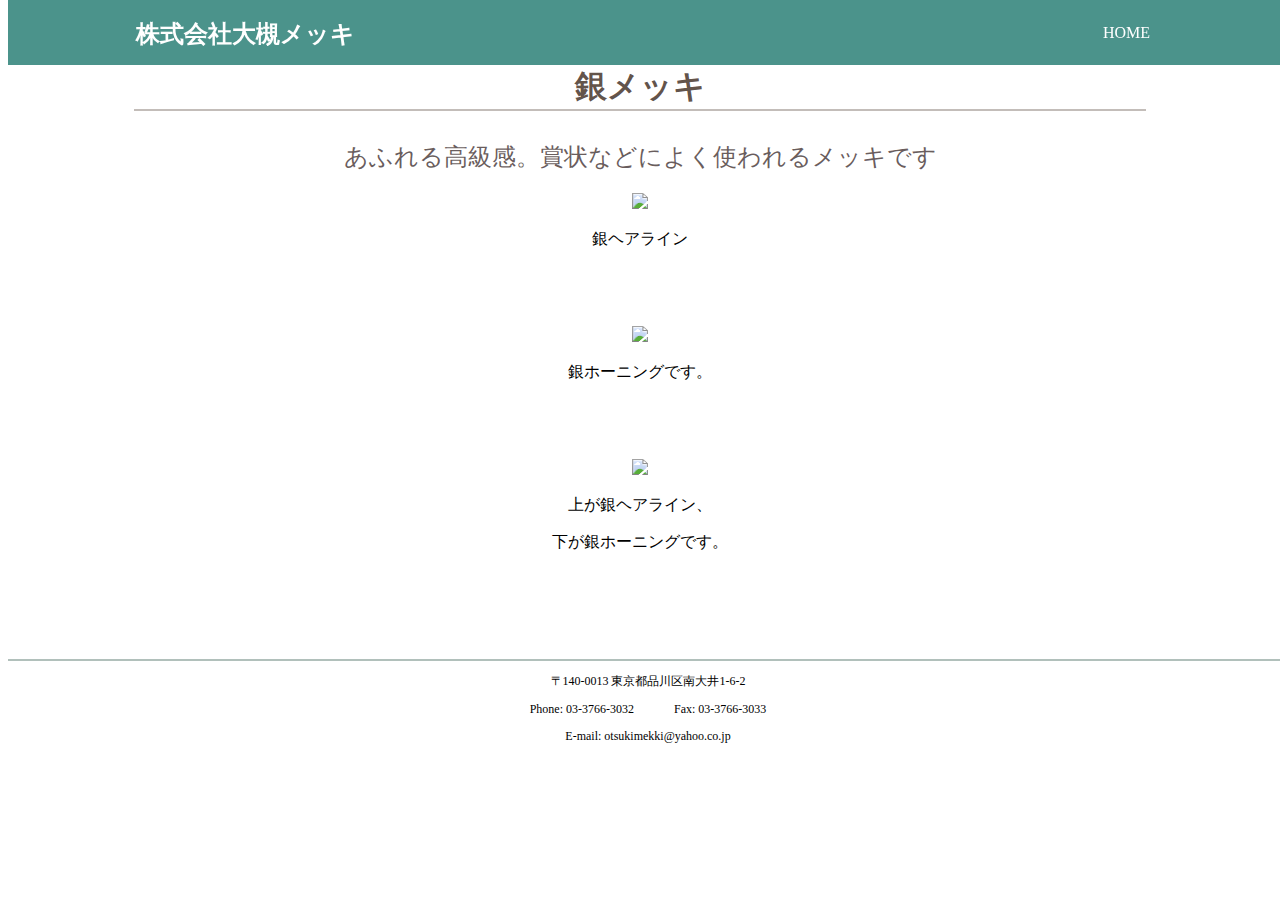
==== ag.html @ 5940492c "Create ag.html" ====
<!DOCTYPE html>
<html>
  <head>
    <meta charset="utf-8">
    <meta name="viewport" content="width=device-width, initial-scale=1.0">
    <title>大槻メッキ</title>
    <link rel="stylesheet" href="stylesheet.css">
    <link rel="stylesheet" href="responsive.css">

  </head>
  <body>
    <header>
      <div class="container">

        <div class="header-left">
          <p>株式会社大槻メッキ</p>
        </div>

        <div class="header-right">
          <a href="index.html">HOME</a>
        </div>

      </div>
    </header>

    <div class="ag-intro">
      <div class="container">
        <h1>銀メッキ</h1>
        <h2>あふれる高級感。賞状などによく使われるメッキです</h2>

        <div class="img">
          <img src="ag_1.png">
          <p>銀ヘアライン</p>
        </div>

        <div class="img">
          <img src="ag_2.png">
          <p>銀ホーニングです。</p>
        </div>
        <div class="img">
          <img src="ag_3.png">
          <p>上が銀ヘアライン、</p>
          <p>下が銀ホーニングです。</p>
        </div>

      </div>



    </div>

    <footer>


        <p>〒140-0013 東京都品川区南大井1-6-2</p>
        <div class="phone">
          <p>Phone: 03-3766-3032<span></span>Fax: 03-3766-3033</p>

        </div>

        <p>E-mail: otsukimekki@yahoo.co.jp</p>

    </footer>
---- stylesheet.css ----
*{
  box-sizing:border-box;

}
a{
  text-decoration:none;
  color:white;
}
.container{
  max-width:1400px;
  width:80%;
  /*padding-left: 15px;
  padding-right:15px;*/
  margin:0 auto;
  display:block;
  padding-bottom:30px;
  text-align:center;
}

.header-left{
  float:left;

}
.header-right{
  float:right;


}

header{
  height:65px;
  width:100%;
  background-color:rgba(30,120,110,0.8);
  position:fixed;
  z-index:10;
  top:0;

}
.header-left p{
  color:white;
  font-weight:bold;
  font-size:24px;
  margin-top: 18px;
}

.header-right a{
  line-height:65px;
  display:block;

  padding:0 10px;
  transition:all 0.3s;
}

.header-right a:hover{
  background-color:rgba(160,200,100,0.6);

}
.header-right a:active{
  background-color:rgba(160,200,100,0.3);
}

h1{
  margin-top:65px;
  margin-bottom:30px;
  color:rgba(56,37,24,0.8);
  border-bottom:2px solid rgba(56,37,24,0.3);


}
.playting{
  display:inline-block;
  width:100%;

}

.kind{
  margin:12px;

  border-radius:26px;
  opacity:0.8;
  /*box-shadow:0 3px rgba(10,30,70,0.7);*/
  width:auto;
}
.kind:hover{
  opacity:1;
}
.kind:active{
  opacity:0.7;
}

.playting a{
  line-height:60px;
  padding:24px;
  margin:10px;


}
.ni{
  background-color:rgb(90,85,60);
}
.au{
  background-color:rgb(240,200,56);
}
.cr{
  background-color:rgb(60,85,90);
}
.old{
  background-color:rgb(56,56,56);
}
.ag{
  background-color:rgb(150,150,170);
}
.polish{
  background-color:rgb(200,200,100);
}

h2{
  font-weight:normal;
  color:rgba(56,40,40,0.75);
}

footer{
  text-align:center;
  font-size: 12px;
  position:absolute;
  width:100%;
  /*background-color:rgba(270,240,200,1);*/
  border-top:2px solid rgba(100,130,120,0.5);
}
.phone span{
  padding:0 20px;
}

.imgs{
  float:left;
  display:inline-block;
}
.img{
  padding-bottom:60px;
}
img{
  width:100%;
  max-width:700px;
}
---- responsive.css ----
@media(max-width:670px){
  header{
    position:absolute;
  }
  .header-left p{
    font-size:20px;
  }
  h2{
    font-size:20px;
  }
  .container{
    width:93%;
  }
}
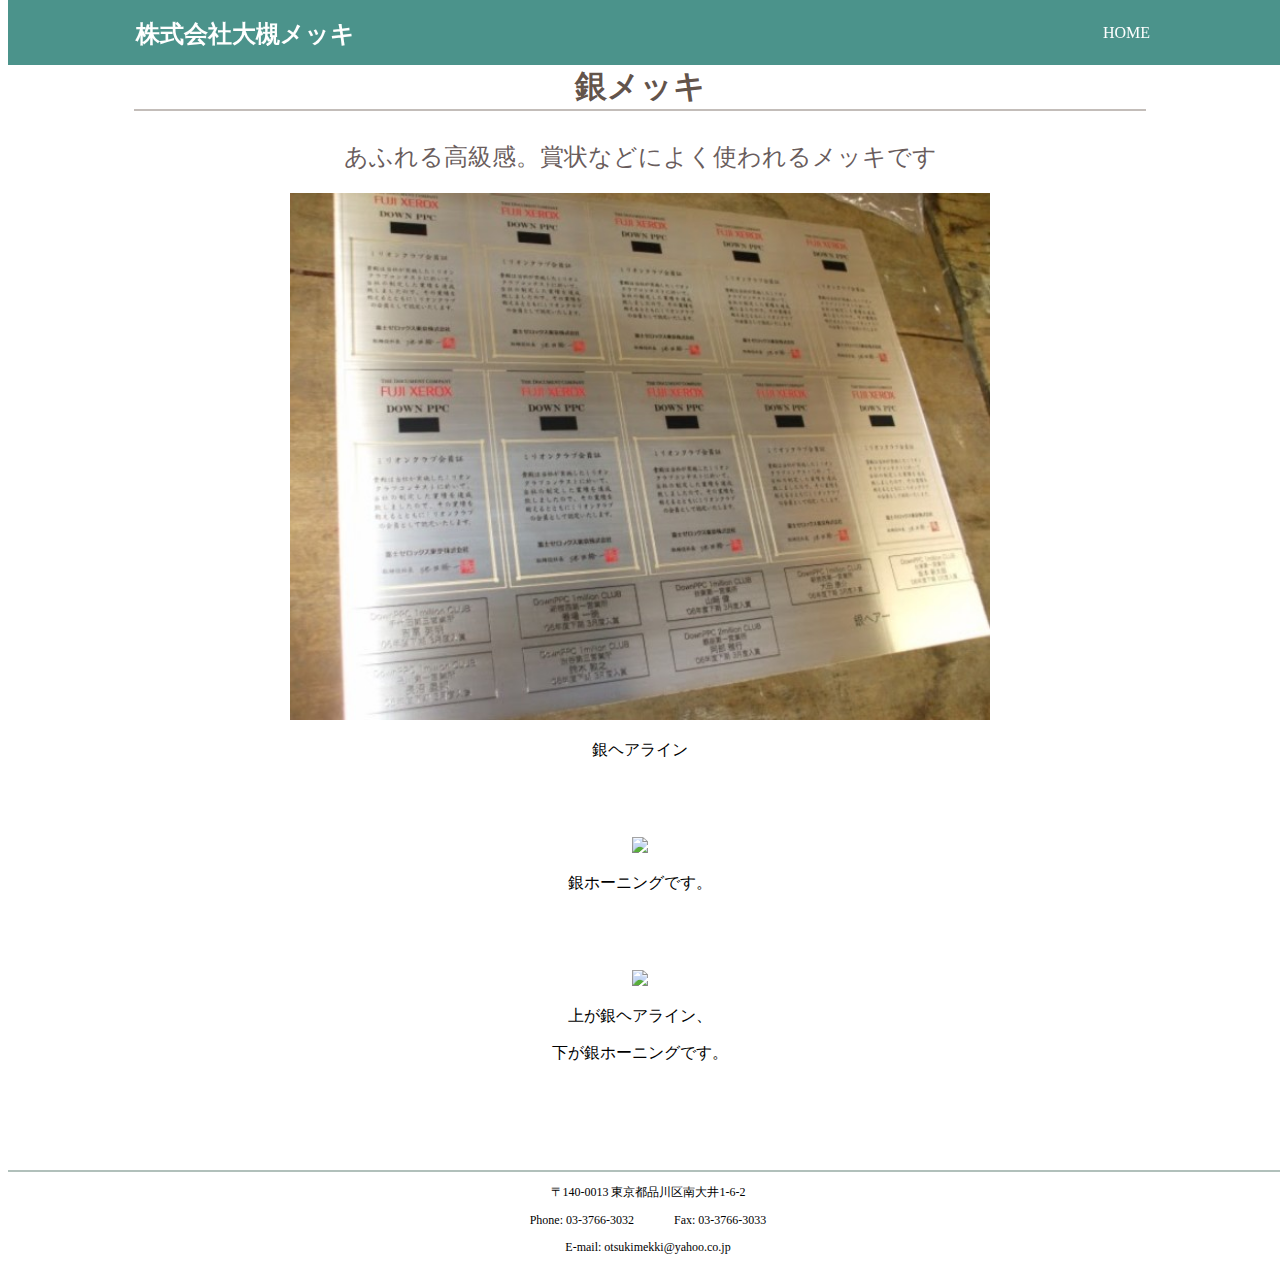
==== commit b0925ae0: "Update ag.html" ====
--- a/ag.html
+++ b/ag.html
@@ -29,7 +29,7 @@
         <h2>あふれる高級感。賞状などによく使われるメッキです</h2>
 
         <div class="img">
-          <img src="ag_1.png">
+          <img src="1582798050680.jpg">
           <p>銀ヘアライン</p>
         </div>
 
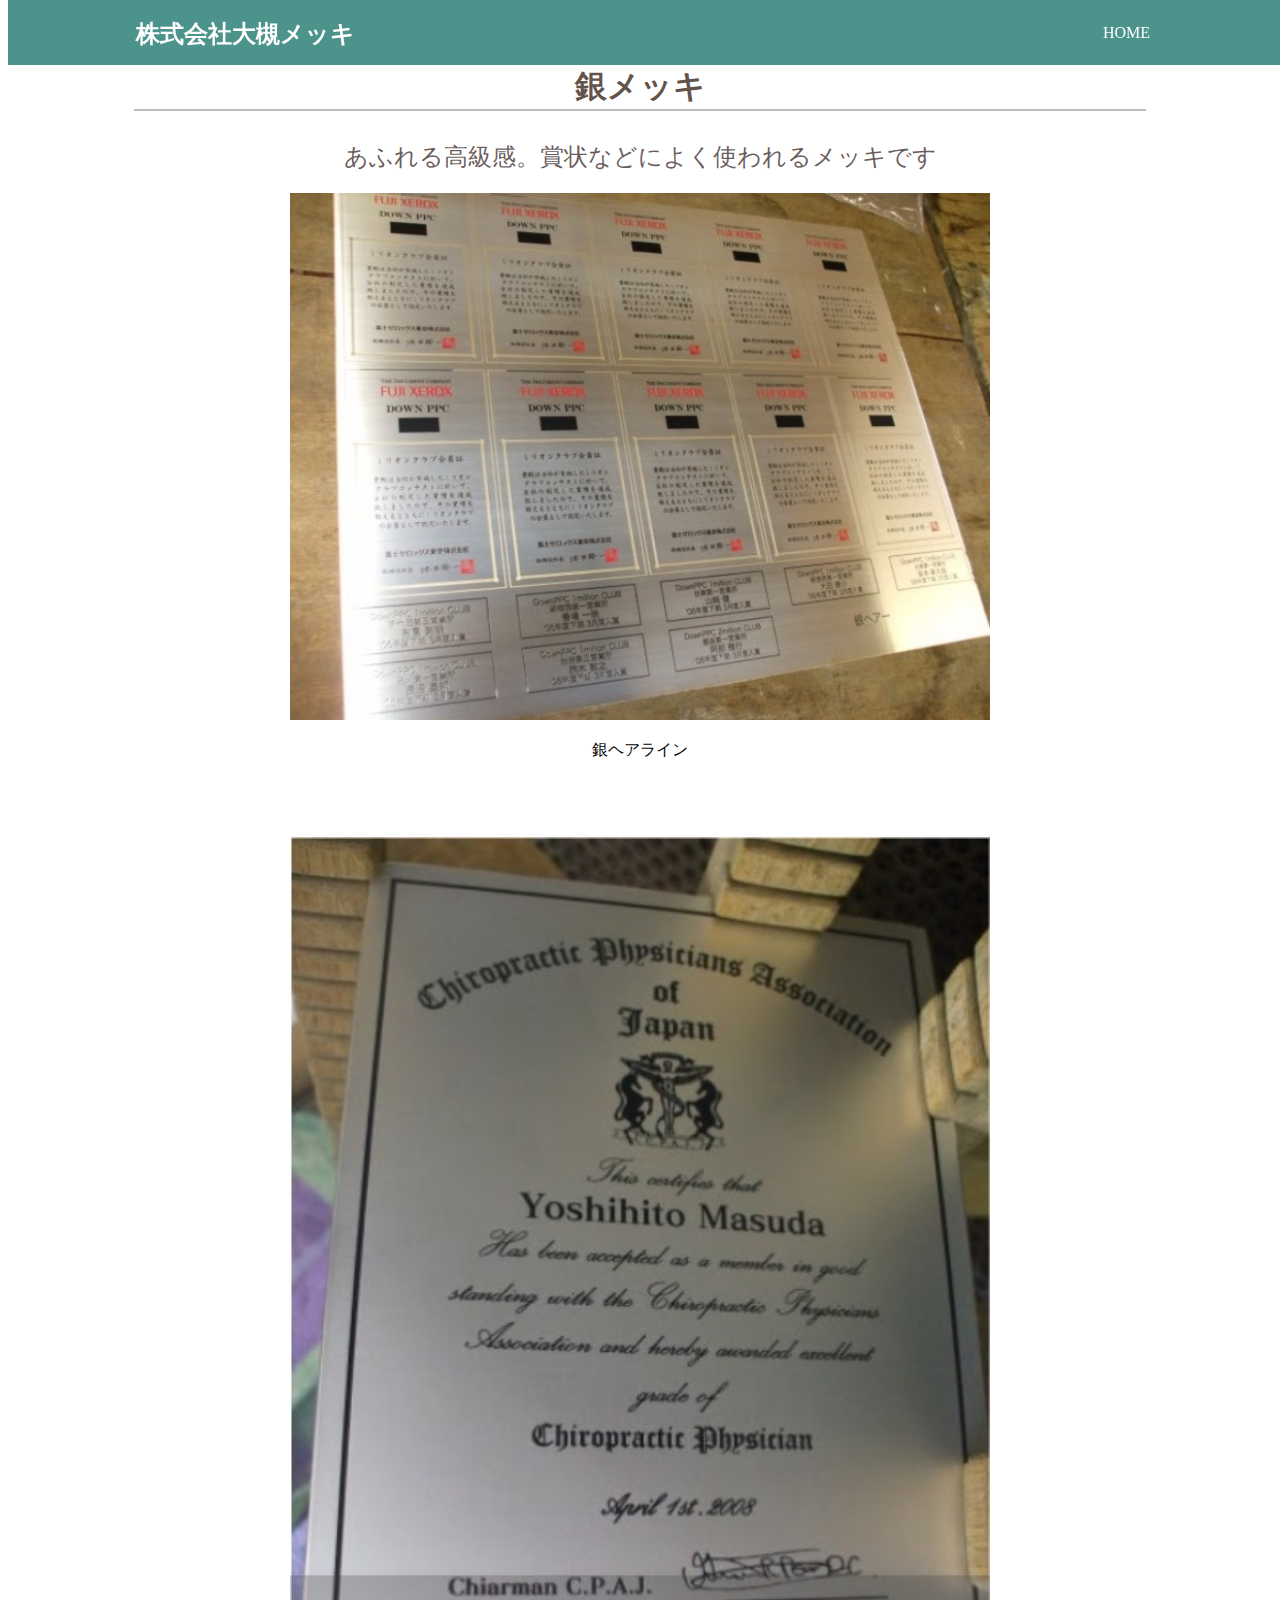
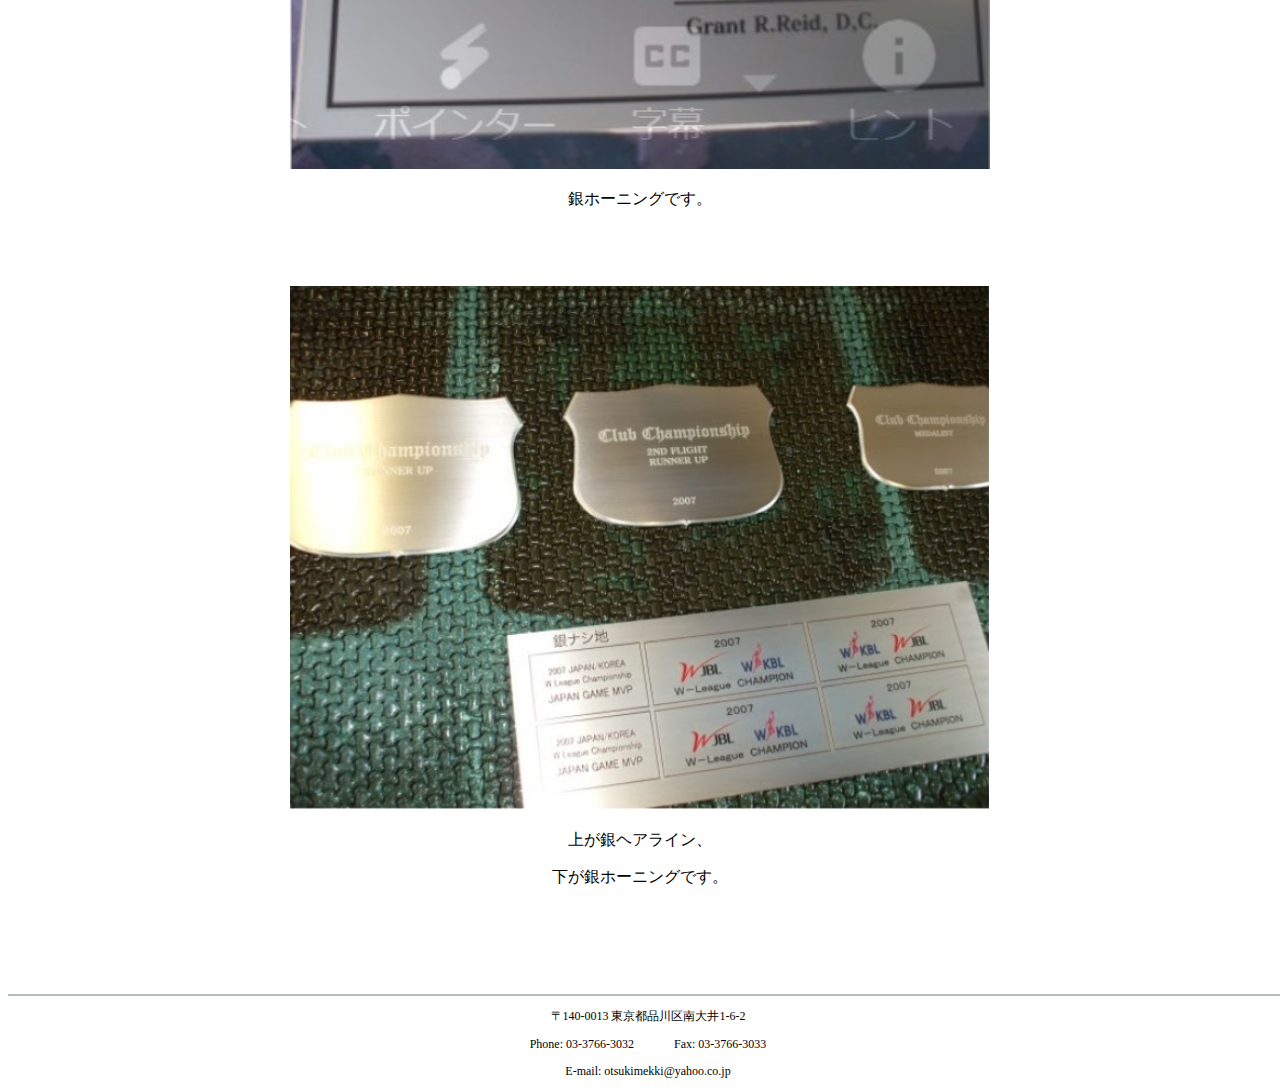
==== commit 899cf556: "Update ag.html" ====
--- a/ag.html
+++ b/ag.html
@@ -6,6 +6,7 @@
     <title>大槻メッキ</title>
     <link rel="stylesheet" href="stylesheet.css">
     <link rel="stylesheet" href="responsive.css">
+     
 
   </head>
   <body>
@@ -29,16 +30,16 @@
         <h2>あふれる高級感。賞状などによく使われるメッキです</h2>
 
         <div class="img">
-          <img src="1582798050680.jpg">
+          <img src="https://otsukimekki.github.io/1582798050680.jpg">
           <p>銀ヘアライン</p>
         </div>
 
         <div class="img">
-          <img src="ag_2.png">
+          <img src="https://otsukimekki.github.io/1582798054102.jpg">
           <p>銀ホーニングです。</p>
         </div>
         <div class="img">
-          <img src="ag_3.png">
+          <img src="https://otsukimekki.github.io/1582798056950.jpg">
           <p>上が銀ヘアライン、</p>
           <p>下が銀ホーニングです。</p>
         </div>
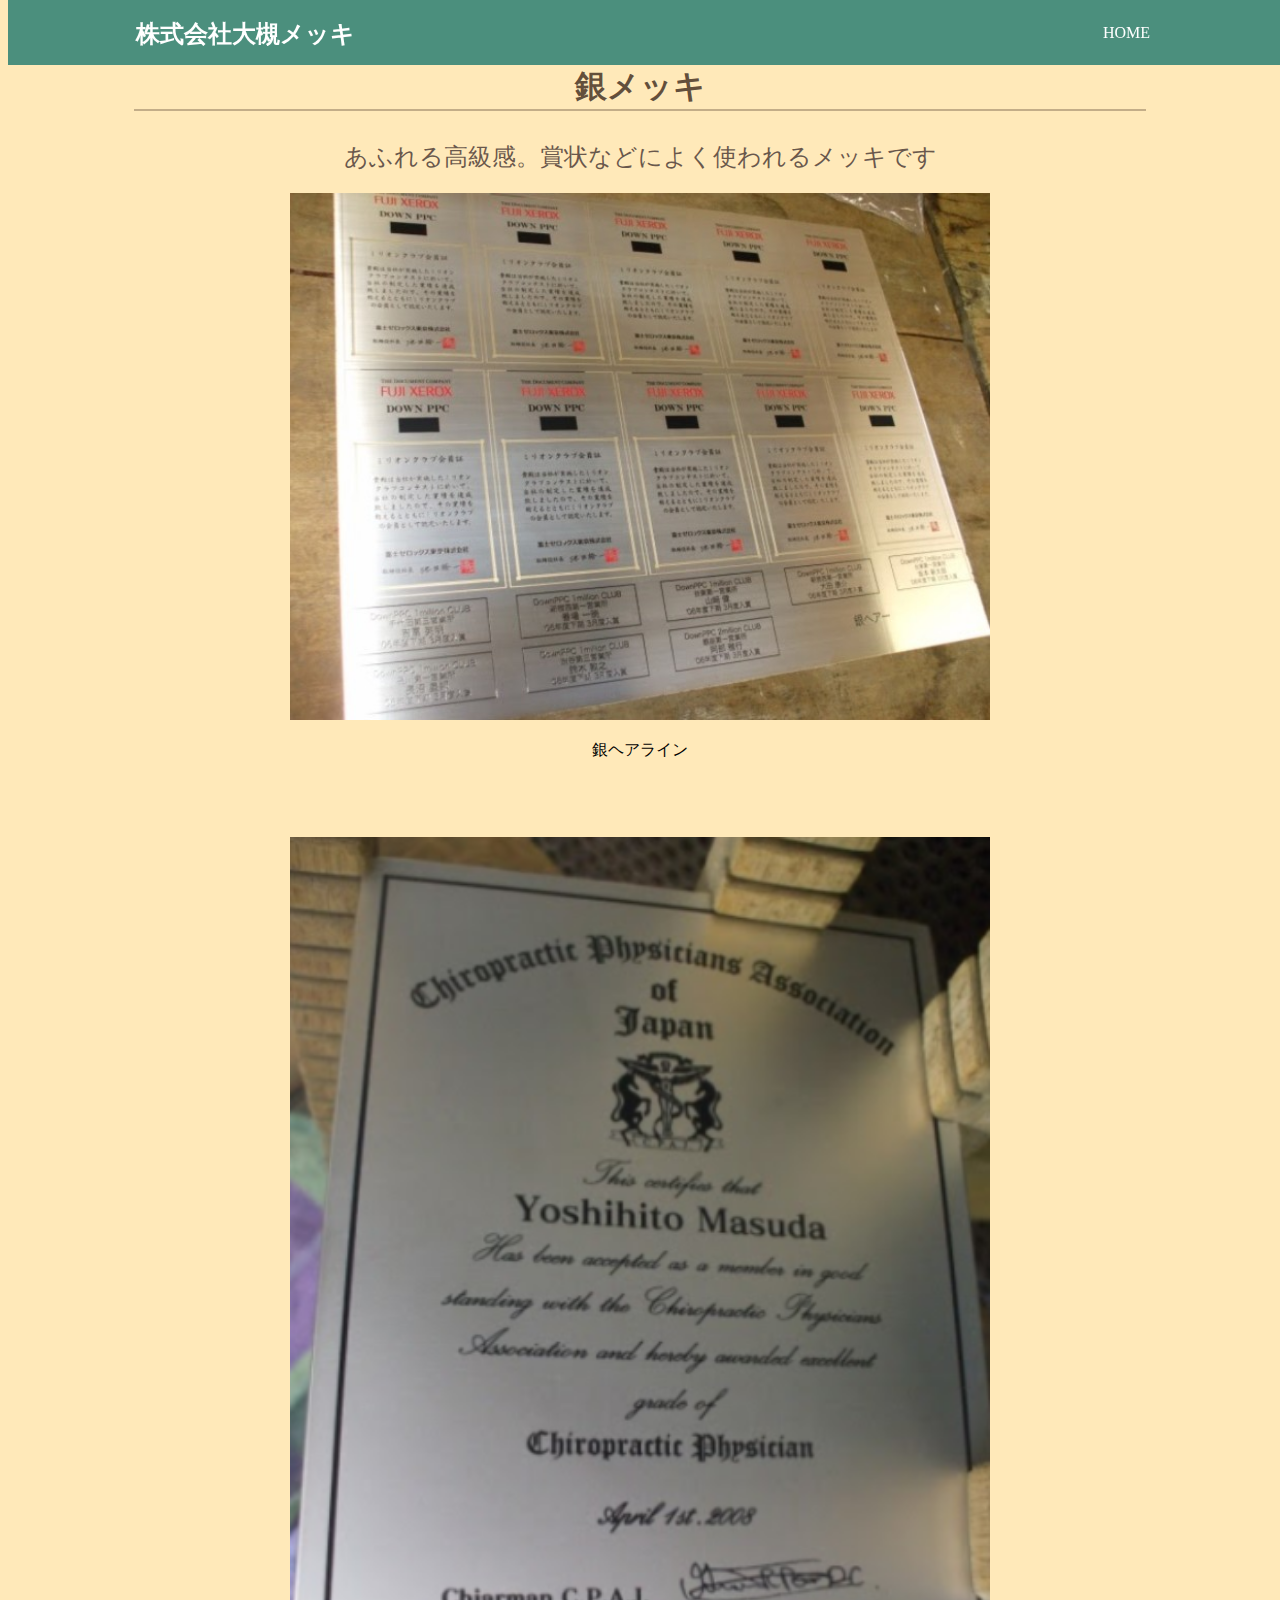
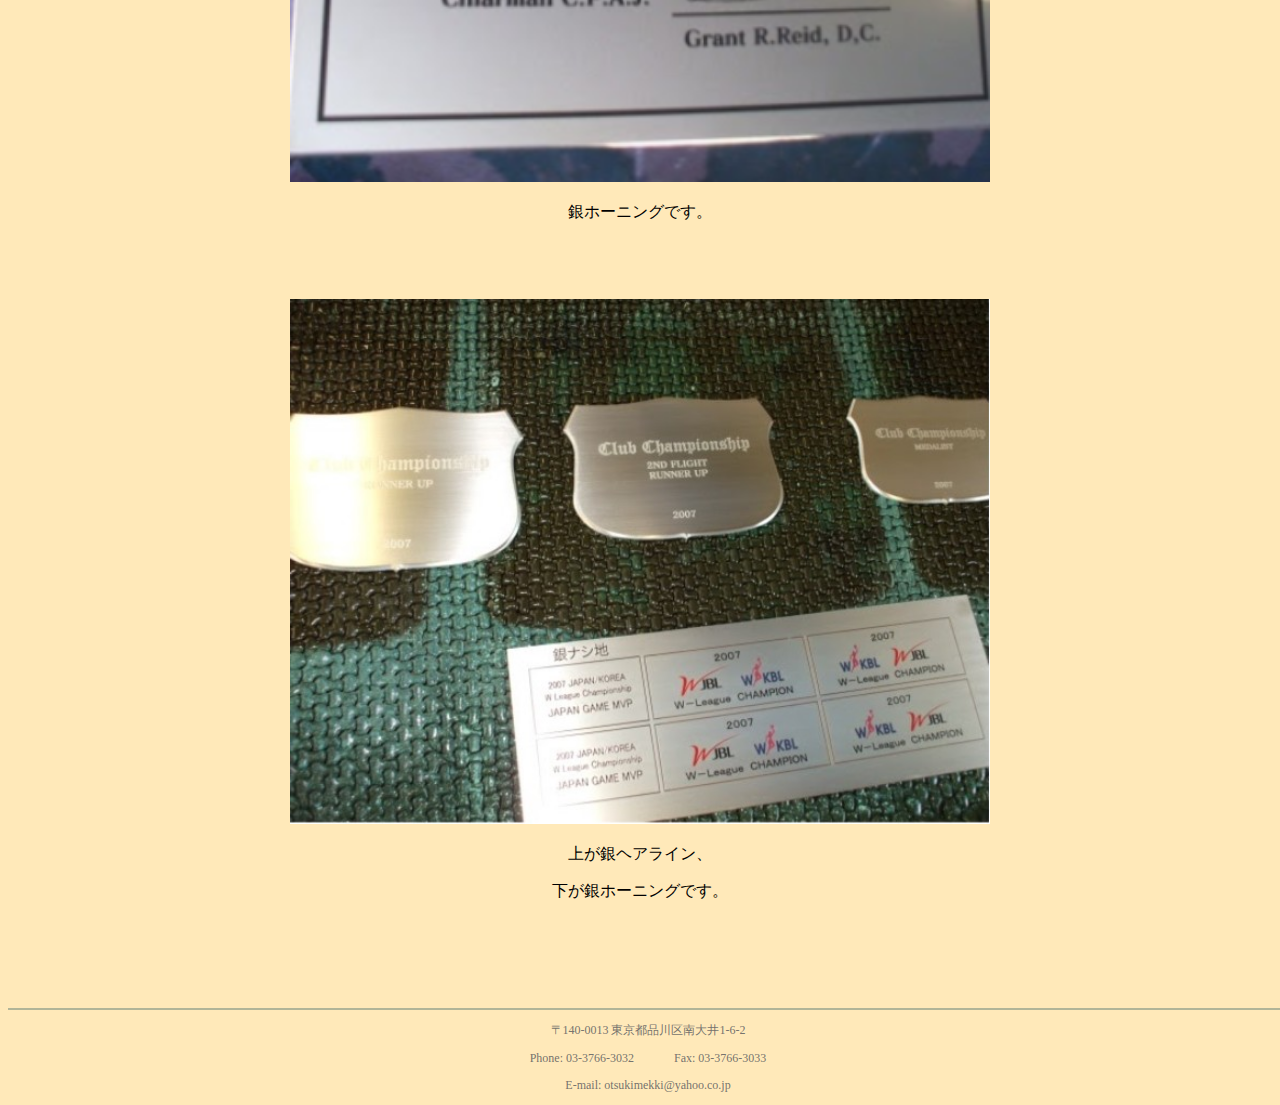
==== commit 0280bcbb: "Update ag.html" ====
--- a/ag.html
+++ b/ag.html
@@ -35,7 +35,7 @@
         </div>
 
         <div class="img">
-          <img src="https://otsukimekki.github.io/1582798054102.jpg">
+          <img src="https://otsukimekki.github.io/ag_2.png">
           <p>銀ホーニングです。</p>
         </div>
         <div class="img">
--- a/stylesheet.css
+++ b/stylesheet.css
@@ -5,6 +5,9 @@
 a{
   text-decoration:none;
   color:white;
+}
+body{
+  background-color: rgba(270,200,80,0.4);
 }
 .container{
   max-width:1400px;
@@ -89,11 +92,14 @@
 }
 
 .playting a{
-  line-height:60px;
-  padding:24px;
+  line-height:18px;
+  padding:12px 80%;
   margin:10px;
 
+}
 
+.playting p{
+  text-align: center;
 }
 .ni{
   background-color:rgb(90,85,60);
@@ -126,6 +132,7 @@
   width:100%;
   /*background-color:rgba(270,240,200,1);*/
   border-top:2px solid rgba(100,130,120,0.5);
+  color:rgba(100,100,100,0.9);
 }
 .phone span{
   padding:0 20px;
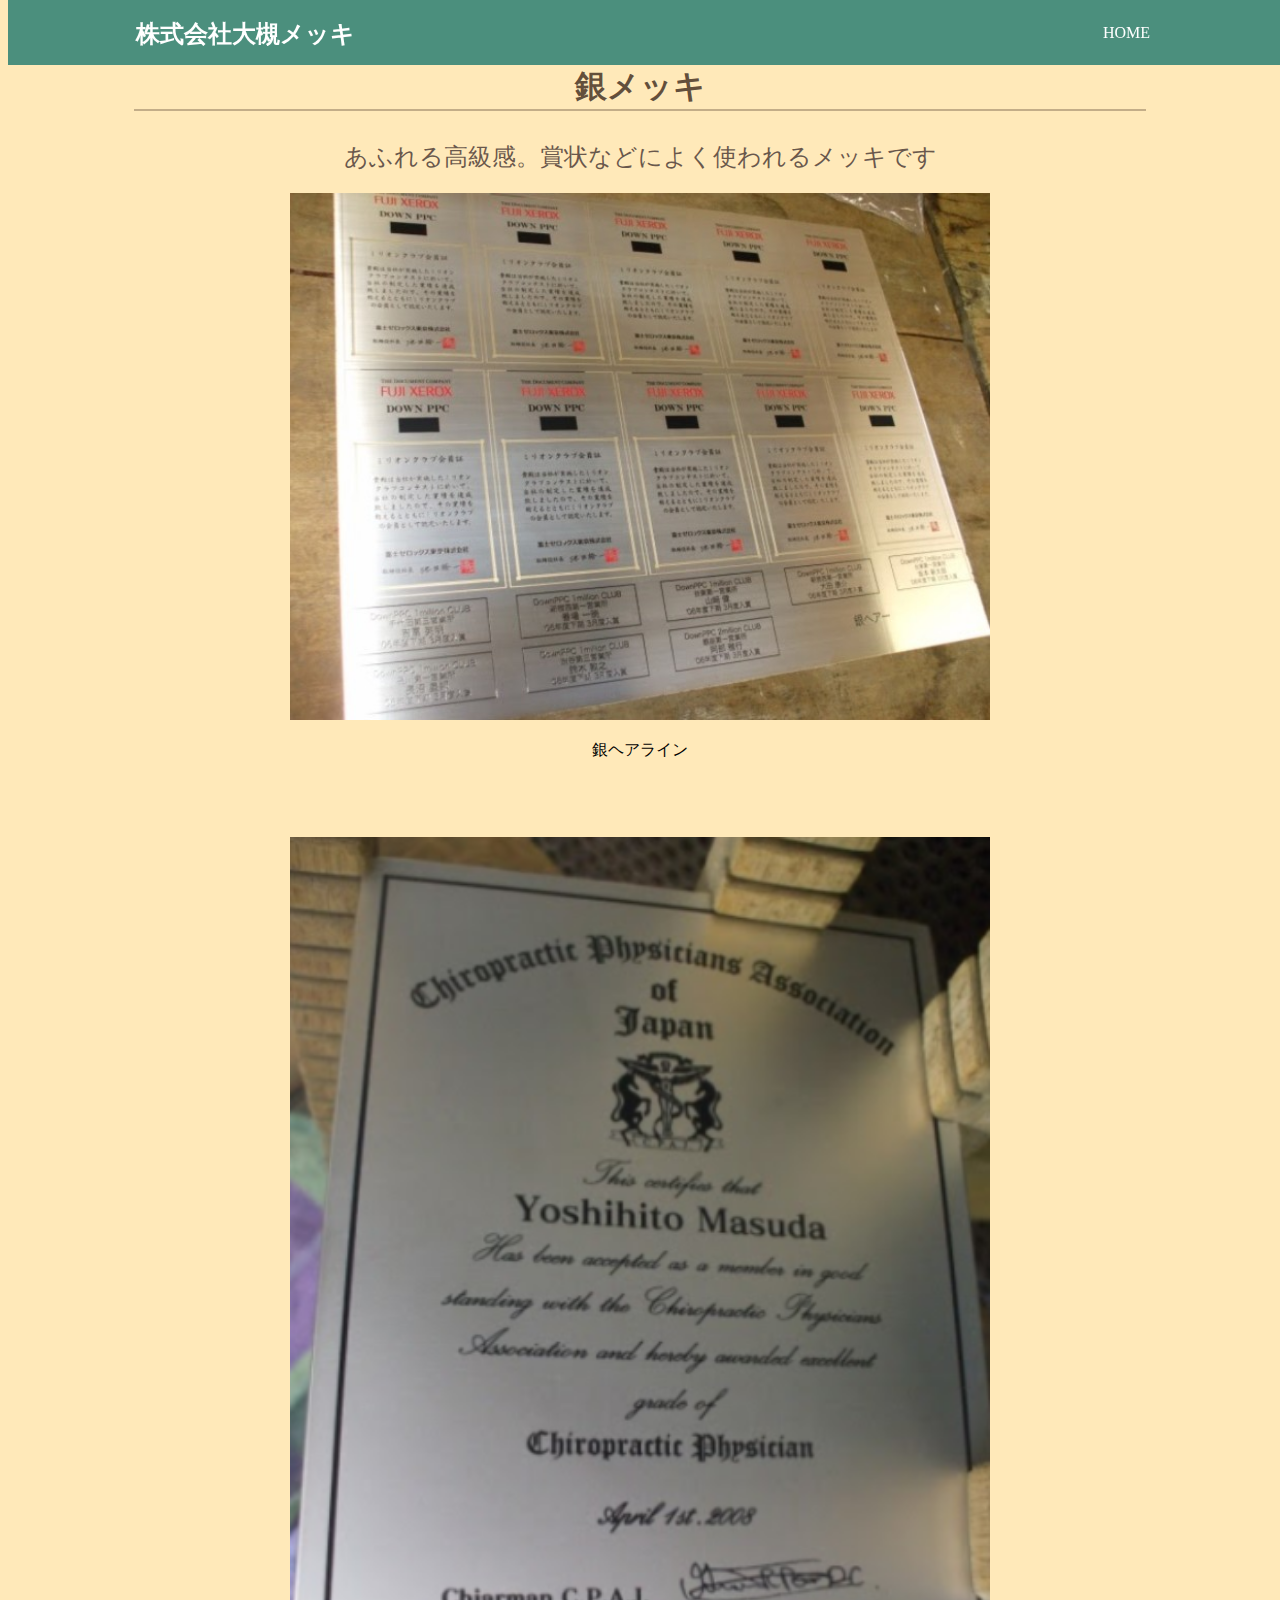
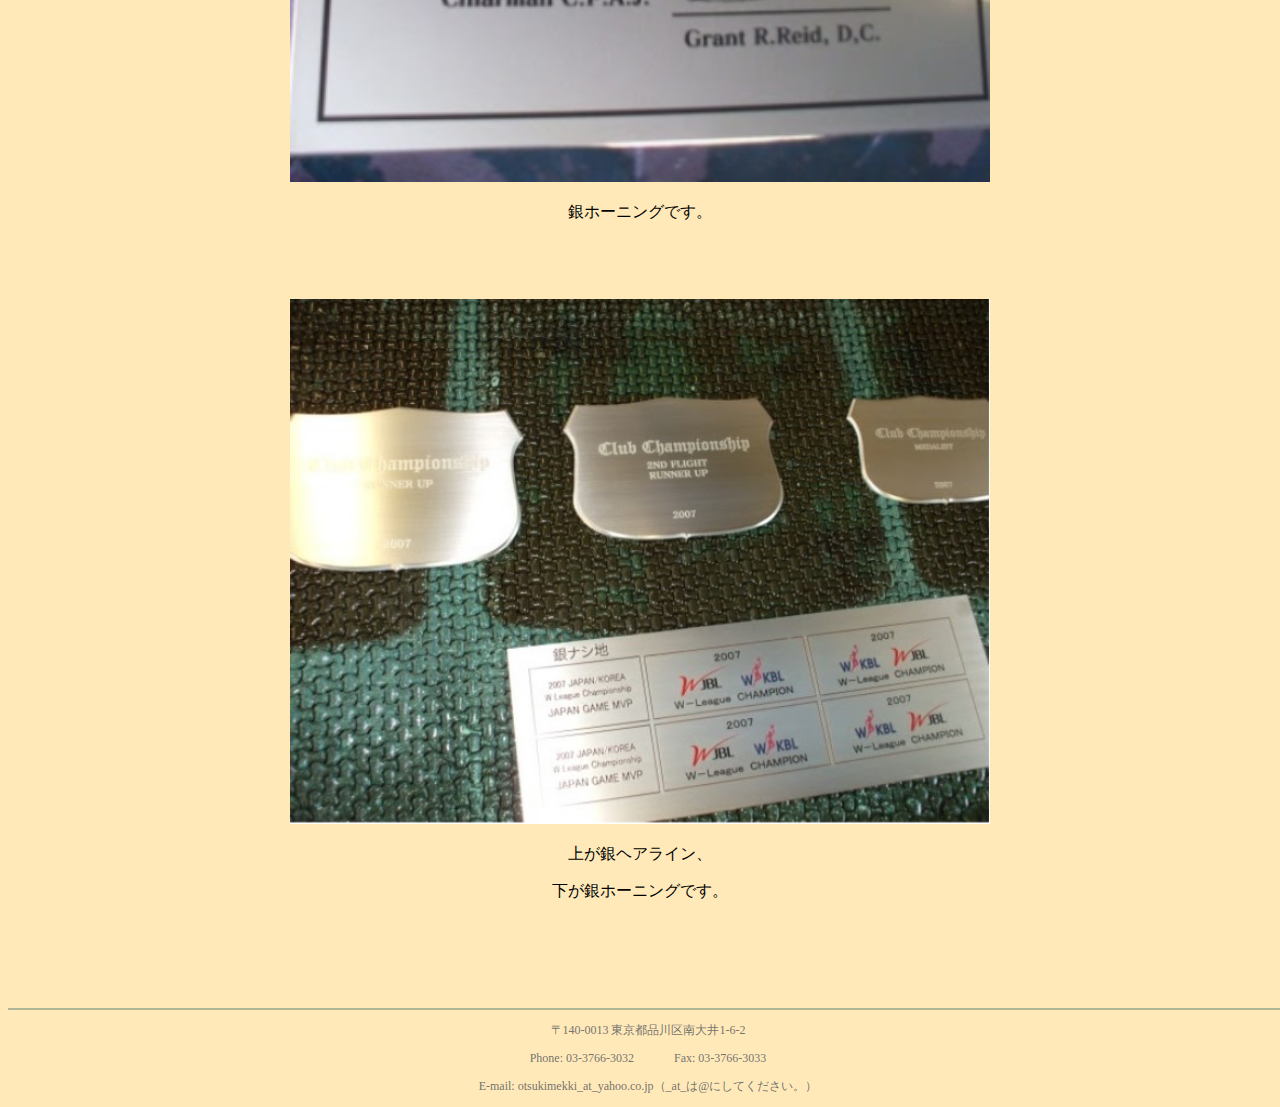
==== commit 3f7e8a28: "Update ag.html" ====
--- a/ag.html
+++ b/ag.html
@@ -59,6 +59,6 @@
 
         </div>
 
-        <p>E-mail: otsukimekki@yahoo.co.jp</p>
+        <p>E-mail: otsukimekki_at_yahoo.co.jp（_at_は@にしてください。）</p>
 
     </footer>
